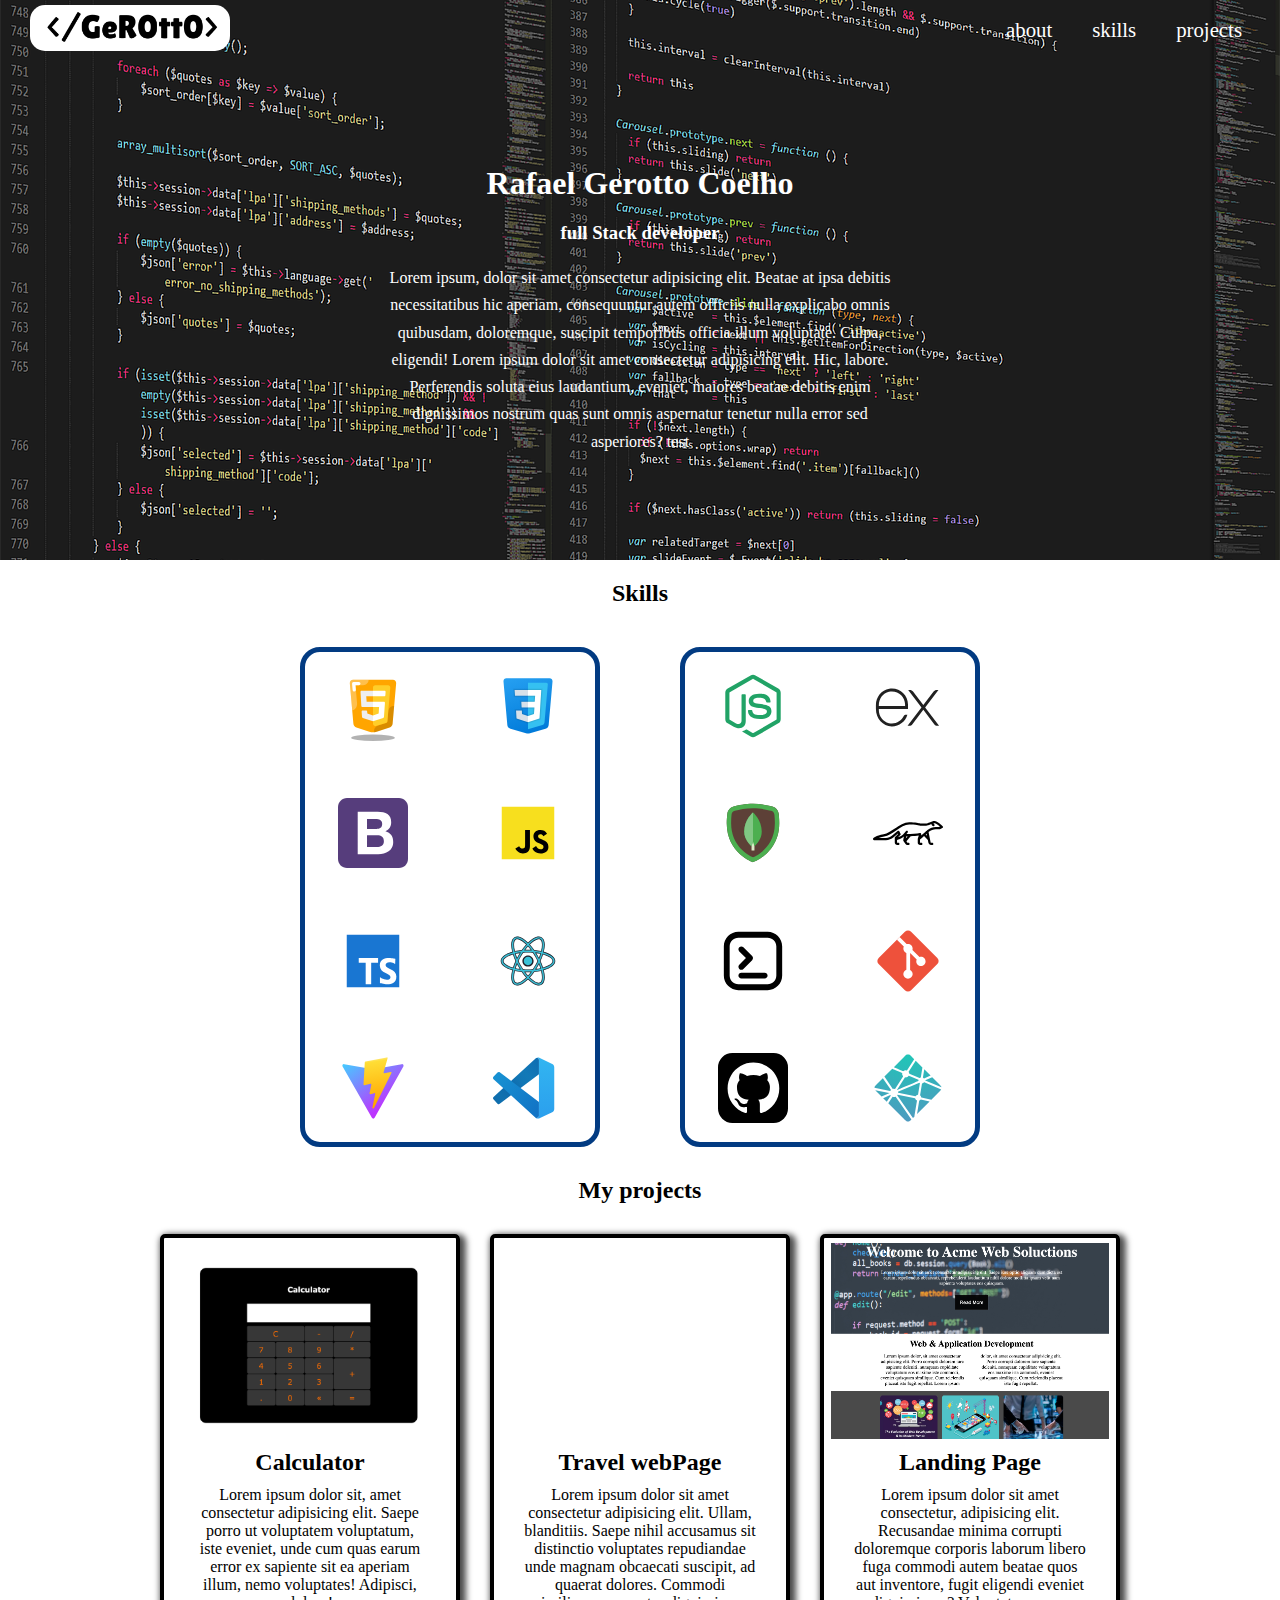
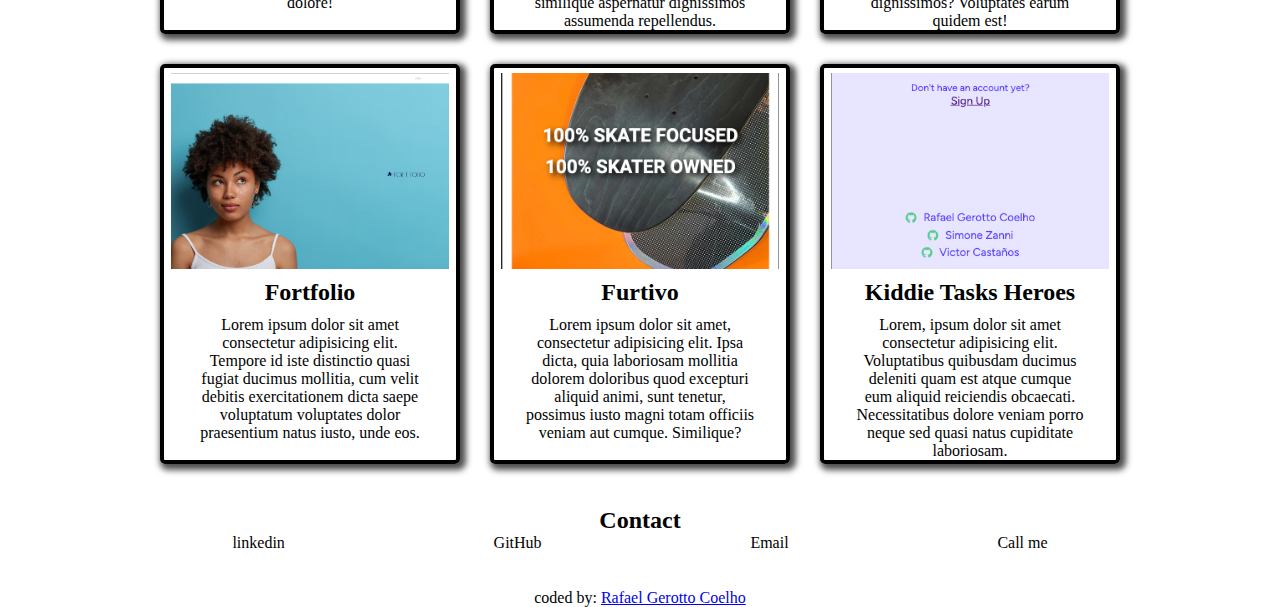
==== index.html @ 9b7d499c "Portfolio_Rafael" ====
<!DOCTYPE html>
<html lang="en">
  <head>
    <meta charset="UTF-8" />
    <link
      rel="stylesheet"
      href="https://cdnjs.cloudflare.com/ajax/libs/font-awesome/6.5.1/css/all.min.css"
      integrity="sha512-DTOQO9RWCH3ppGqcWaEA1BIZOC6xxalwEsw9c2QQeAIftl+Vegovlnee1c9QX4TctnWMn13TZye+giMm8e2LwA=="
      crossorigin="anonymous"
      referrerpolicy="no-referrer"
    />
    <link rel="stylesheet" href="style.css" />
    <meta name="viewport" content="width=device-width, initial-scale=1.0" />
    <title>Rafael Gerotto Coelho</title>
  </head>
  <body>
    <div class="background">
        <nav class="navbar">
            <div class="logo">
                <img src="./img/Screenshot 2024-01-16 at 20.09.14.png" alt="">
            </div>
            <div class="menu-bar">
              <ul>
                <li>about</li>
                <li>skills</li>
                <li>projects</li>
                <li>contact</li>
              </ul>
            </div>
          </nav>
          <section class="about">
            <h1>Rafael Gerotto Coelho</h1>
            <h3>full Stack developer</h3>
            <p>
              Lorem ipsum, dolor sit amet consectetur adipisicing elit. Beatae at ipsa
              debitis necessitatibus hic aperiam, consequuntur autem officiis nulla
              explicabo omnis quibusdam, doloremque, suscipit temporibus officia illum
              voluptate. Culpa, eligendi! Lorem ipsum dolor sit amet consectetur
              adipisicing elit. Hic, labore. Perferendis soluta eius laudantium,
              eveniet, maiores beatae debitis enim dignissimos nostrum quas sunt omnis
              aspernatur tenetur nulla error sed asperiores?
              test
            </p>
          </section>
    </div>
    <section class="skills">
      <h2>Skills</h2>
      <div class="container-skills">
        <div class="front-end">
          <div class="icon">
            <img src="./img/icons8-html.svg" alt="">
          </div>
          <div class="icon">
            <img src="./img/icons8-css.svg" alt="">
          </div>
          <div class="icon">
            <img src="./img/bootstrap-svgrepo-com.svg" alt="">
          </div>
          <div class="icon">
            <img src="./img/icons8-javascript.svg" alt="">
          </div>
          <div class="icon">
            <img src="./img/icons8-typescript.svg" alt="">
          </div>
          <div class="icon">
            <img src="./img/icons8-react-js.svg" alt="">
          </div>
          <div class="icon">
            <img src="./img/vite-svgrepo-com.svg" alt="">
          </div>
          <div class="icon">
            <img src="./img/vs-code-svgrepo-com.svg" alt="">
          </div>
        </div>
        <div class="back-end">
          <div class="icon">
            <img src="./img/icons8-node-js.svg" alt="">
          </div>
          <div class="icon">
            <img src="./img/icons8-express-js.svg" alt="">
          </div>
          <div class="icon">
            <img src="./img/icons8-mongodb.svg" alt="">
          </div>
          <div class="icon">
            <img src="./img/mongoose-svgrepo-com.svg" alt="">
          </div>
          <div class="icon">
            <img src="./img/console-svgrepo-com.svg" alt="">
          </div>
          <div class="icon">
            <img src="./img/git-svgrepo-com.svg" alt="">
          </div>
          <div class="icon">
            <img src="./img/github-svgrepo-com.svg" alt="">
          </div>
          <div class="icon">
            <img src="./img/netlify-svgrepo-com.svg" alt="">
          </div>
        </div>
      </div>
    </section>
    <main class="projects">
      <h2>My projects</h2>
      <div class="container-project">
         <div class="cards">
          <div class="img img-calc"></div>
          <h2>Calculator</h2>
          <p>
            Lorem ipsum dolor sit, amet consectetur adipisicing elit. Saepe
            porro ut voluptatem voluptatum, iste eveniet, unde cum quas earum
            error ex sapiente sit ea aperiam illum, nemo voluptates! Adipisci,
            dolore!
        </p>
        <a
          href="https://github.com/Rgerotto/Calculator"
          target="_blank"
          rel="noopener noreferrer"
        >
          <i class="fa-brands fa-github"></i>
        </a>
        </div>
        <div class="cards">
          <div class="img img-travel"></div>
          <h2>Travel webPage</h2>
          <p>
            Lorem ipsum dolor sit amet consectetur adipisicing elit. Ullam,
            blanditiis. Saepe nihil accusamus sit distinctio voluptates
            repudiandae unde magnam obcaecati suscipit, ad quaerat dolores.
            Commodi similique aspernatur dignissimos assumenda repellendus.
        </p>
        <a href="https://github.com/Rgerotto/projeto-Estagiario"
          target="_blank"
          rel="noopener noreferrer">
          <i class="fa-brands fa-github"></i>
        </a>
        </div>
        <div class="cards">
            <div class="img img-landing"></div>
            <h2>Landing Page</h2>
            <p>Lorem ipsum dolor sit amet consectetur, adipisicing elit. Recusandae minima corrupti doloremque corporis laborum libero fuga commodi autem beatae quos aut inventore, fugit eligendi eveniet dignissimos? Voluptates earum quidem est!</p>
            <a href="https://github.com/Rgerotto/landingPage"
          target="_blank"
          rel="noopener noreferrer">
          <i class="fa-brands fa-github"></i>
        </a>
        </div>
        <div class="cards">
            <div class="img img-fortfolio"></div>
            <h2>Fortfolio</h2>
            <p>Lorem ipsum dolor sit amet consectetur adipisicing elit. Tempore id iste distinctio quasi fugiat ducimus mollitia, cum velit debitis exercitationem dicta saepe voluptatum voluptates dolor praesentium natus iusto, unde eos.</p>
            <a href="https://github.com/Rgerotto/Fortfolio"
          target="_blank"
          rel="noopener noreferrer">
          <i class="fa-brands fa-github"></i>
        </a>
        </div>
        <div class="cards">
            <div class="img img-furtivo"></div>
            <h2>Furtivo</h2>
            <p>Lorem ipsum dolor sit amet, consectetur adipisicing elit. Ipsa dicta, quia laboriosam mollitia dolorem doloribus quod excepturi aliquid animi, sunt tenetur, possimus iusto magni totam officiis veniam aut cumque. Similique?</p>
            <a href="https://github.com/Rgerotto/Fortfolio"
          target="_blank"
          rel="noopener noreferrer">
          <i class="fa-brands fa-github"></i>
        </a>
        </div>
        <div class="cards">
            <div class="img img-task"></div>
            <h2>Kiddie Tasks Heroes</h2>
            <p>Lorem, ipsum dolor sit amet consectetur adipisicing elit. Voluptatibus quibusdam ducimus deleniti quam est atque cumque eum aliquid reiciendis obcaecati. Necessitatibus dolore veniam porro neque sed quasi natus cupiditate laboriosam.</p>
            <a href="https://github.com/Rgerotto/tasks"
            target="_blank"
            rel="noopener noreferrer">
            <i class="fa-brands fa-github"></i>
          </a>
        </div>
<!--         <div class="cards"></div>
        <div class="cards"></div>
        <div class="cards"></div> -->
      </div>
    </main>
    <section class="contact">
      <h2>Contact</h2>
      <div class="container-contact">
        <div>linkedin</div>
        <div>GitHub</div>
        <div>Email</div>
        <div>Call me</div>
      </div>
    </section>
    <footer class="footer"><p>coded by: <a href="https://github.com/Rgerotto" target="_blank" rel="noopener noreferrer">Rafael Gerotto Coelho</a></p></footer>
  </body>
</html>
---- style.css ----
/* 
.cards1 { grid-area: 1 / 1 / 2 / 2; }
.cards2 { grid-area: 1 / 2 / 2 / 3; }
.cards3 { grid-area: 1 / 3 / 2 / 4; }
.cards4 { grid-area: 2 / 1 / 3 / 2; }
.cards5 { grid-area: 2 / 2 / 3 / 3; }
.cards6 { grid-area: 2 / 3 / 3 / 4; }
.cards7 { grid-area: 3 / 1 / 4 / 2; }
.cards8 { grid-area: 3 / 2 / 4 / 3; }
.cards9 { grid-area: 3 / 3 / 4 / 4; } 
*/

* {
    margin: 0;
    padding: 0;
    box-sizing: border-box;
}

body {
    height: auto;
    width: 100vw;
}
h6{
    color: white;
}
.navbar {
    height: 60px;
    width: 100%;
    padding: 10px 30px;
    display: flex;
    justify-content: space-between;
    align-items: center;
}
.logo > img{
    width: 200px;
    border-radius: 15px;
    border: none;
}
.menu-bar {
    width: 20%;
    margin-right: 20px;
}

.menu-bar>ul {
    display: flex;
    justify-content: space-around;
    width: 100%;
}

.menu-bar>ul li {
    padding: 10px 20px;
    font-size: 1.3em;
    text-decoration: none;
    list-style: none;
    color: white;
}

.background {
    background-image: url(./img/background.png);
    background-repeat: no-repeat;
    background-size: cover;
    background-position: center;
}

.about {
    height: 500px;
    width: 100%;
    text-align: center;
    display: flex;
    flex-direction: column;
    justify-content: center;
    align-items: center;
    color: white;
}

.about>h1 {
    margin-bottom: 20px;
}

.about>p {
    width: 40%;
    line-height: 1.7em;
    margin-top: 20px;
}

.skills {
    display: flex;
    flex-direction: column;
    justify-content: center;
    text-align: center;
    width: 100%;
}

.skills>h2 {
    margin: 20px 0;
}

.container-skills {
    display: flex;
    justify-content: center;
    align-items: center;
    gap: 80px;
    margin-top: 20px;
}

.front-end,
.back-end {
    height: 500px;
    width: 300px;
    border-radius: 20px;
    border: 5px solid rgb(2, 59, 130);
    background-color: rgb(255, 255, 255);
    display: grid;
    grid-template-columns: repeat(2, 1fr);
    grid-template-rows: repeat(4, 1fr);
    grid-column-gap: 20px;
    grid-row-gap: 20px;
}
.icon{
    display: flex;
    justify-content: center;
    align-items: center;
}
.icon > img{
    width: 70px;
}

.projects {
    width: 100%;
    display: flex;
    flex-direction: column;
    justify-content: center;
    align-items: center;
}

.projects>h2 {
    margin: 30px 0;
}

.container-project {
    display: grid;
    grid-template-columns: repeat(3, 1fr);
    grid-template-rows: repeat(2, 1fr);
    grid-column-gap: 30px;
    grid-row-gap: 30px;
}

.cards {
    height: 400px;
    width: 300px;
    border: 4px solid black;
    border-radius: 5px;
    display: flex;
    flex-direction: column;
    align-items: center;
    box-shadow: 3px 3px 6px 3px rgb(77, 77, 77);
}

.cards:hover {
    background-color: rgba(92, 92, 92, 0.459);
    transform: scale(1.1);
    transition: ease-in-out;
}

.cards>h2 {
    margin: 10px 0;
}

.cards>p {
    text-align: center;
    width: 80%;
}

.img {
    height: 50%;
    width: 95%;
    margin-top: 5px;
    background-repeat: no-repeat;
    background-size: cover;
    background-position: center;
}

.img-calc {
    background-image: url(./img/calculator.png);
}

.img-travel {
    background-image: url(./img/projectEstagiario.png);
}

.img-landing {
    background-image: url(./img/landngPage.png);
}

.img-fortfolio {
    background-image: url(./img/fortfolio.png);
}

.img-furtivo {
    background-image: url(./img/Furtivo.png);
}

.img-task {
    background-image: url(./img/Kiddie-tasks.png);
}

.contact {
    display: flex;
    flex-direction: column;
    justify-content: center;
    align-items: center;
    width: 100%;
    height: 100px;
    text-align: center;
    margin-top: 15px;
}

.container-contact {
    width: 80%;
    display: flex;
    align-items: center;
    justify-content: space-around;
}
.footer{
    margin-top: 10px;
    display: flex;
    justify-content: center;
    align-items: center;
}
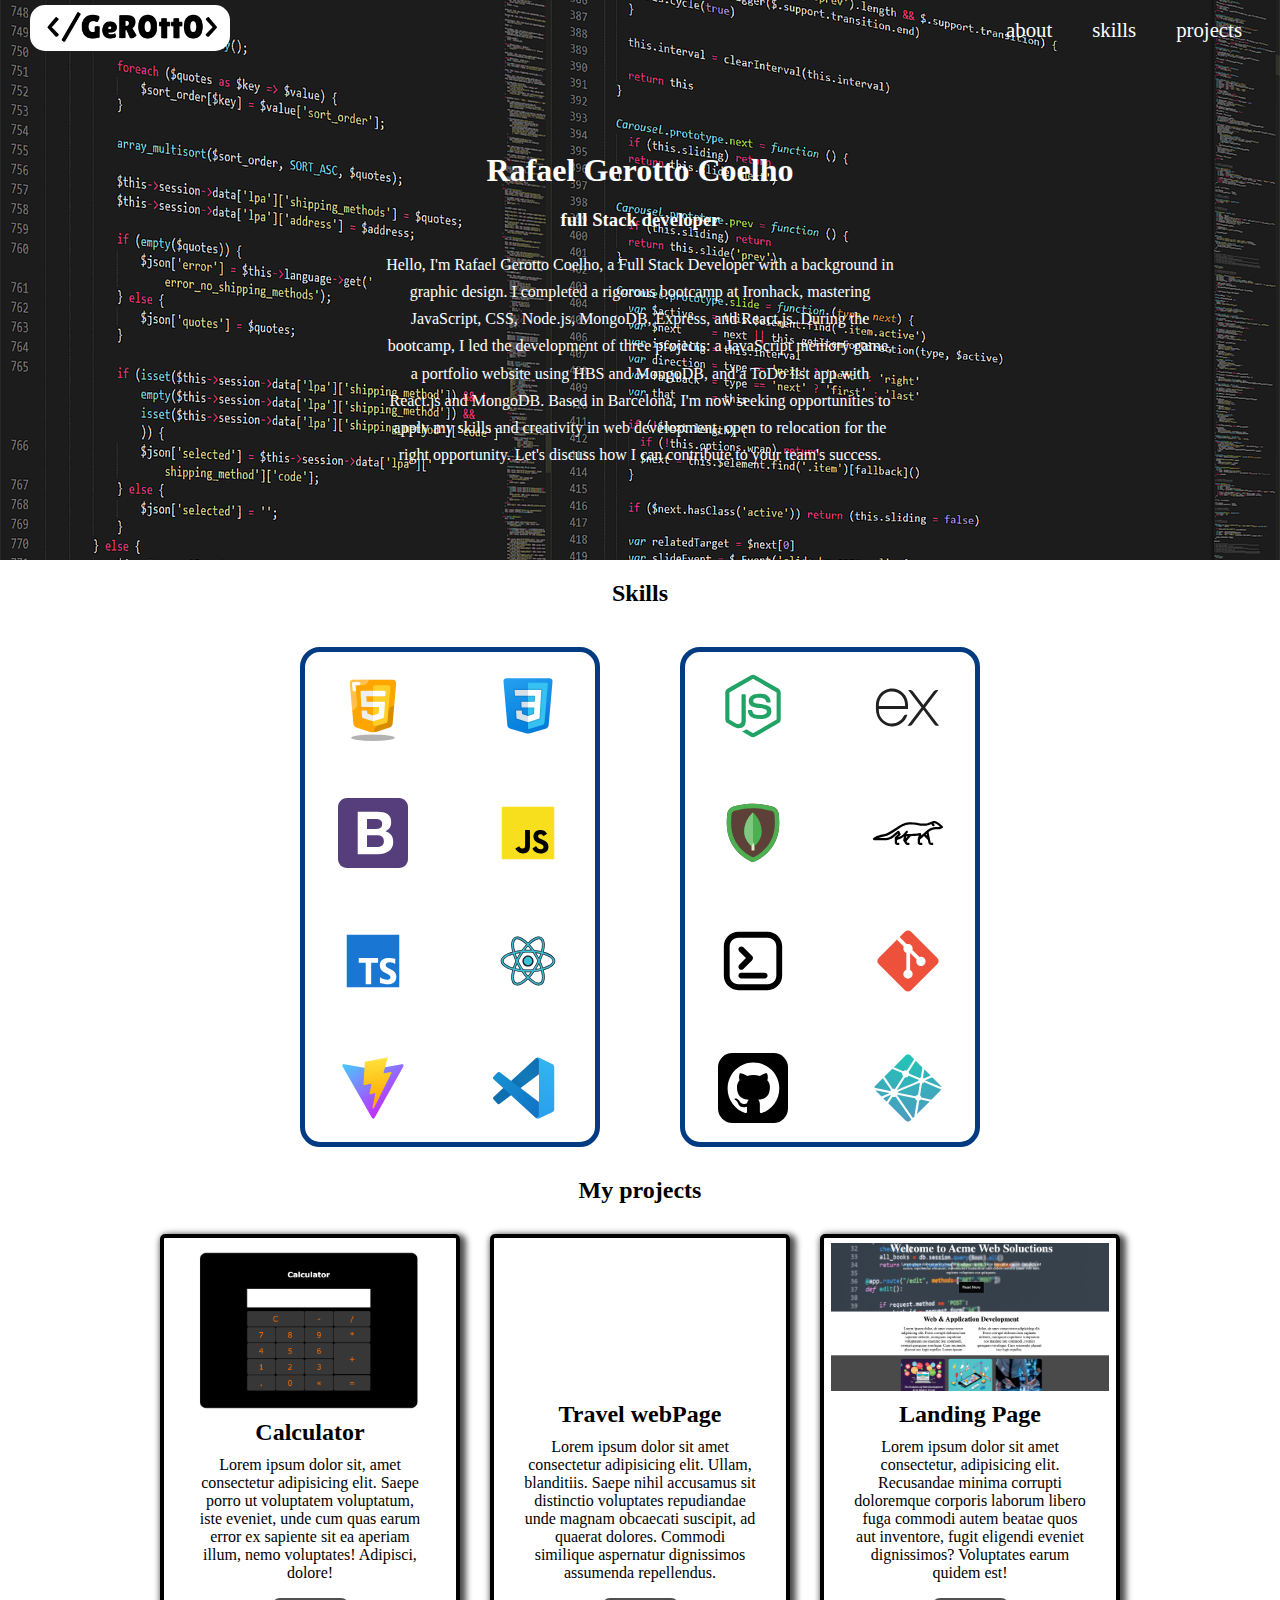
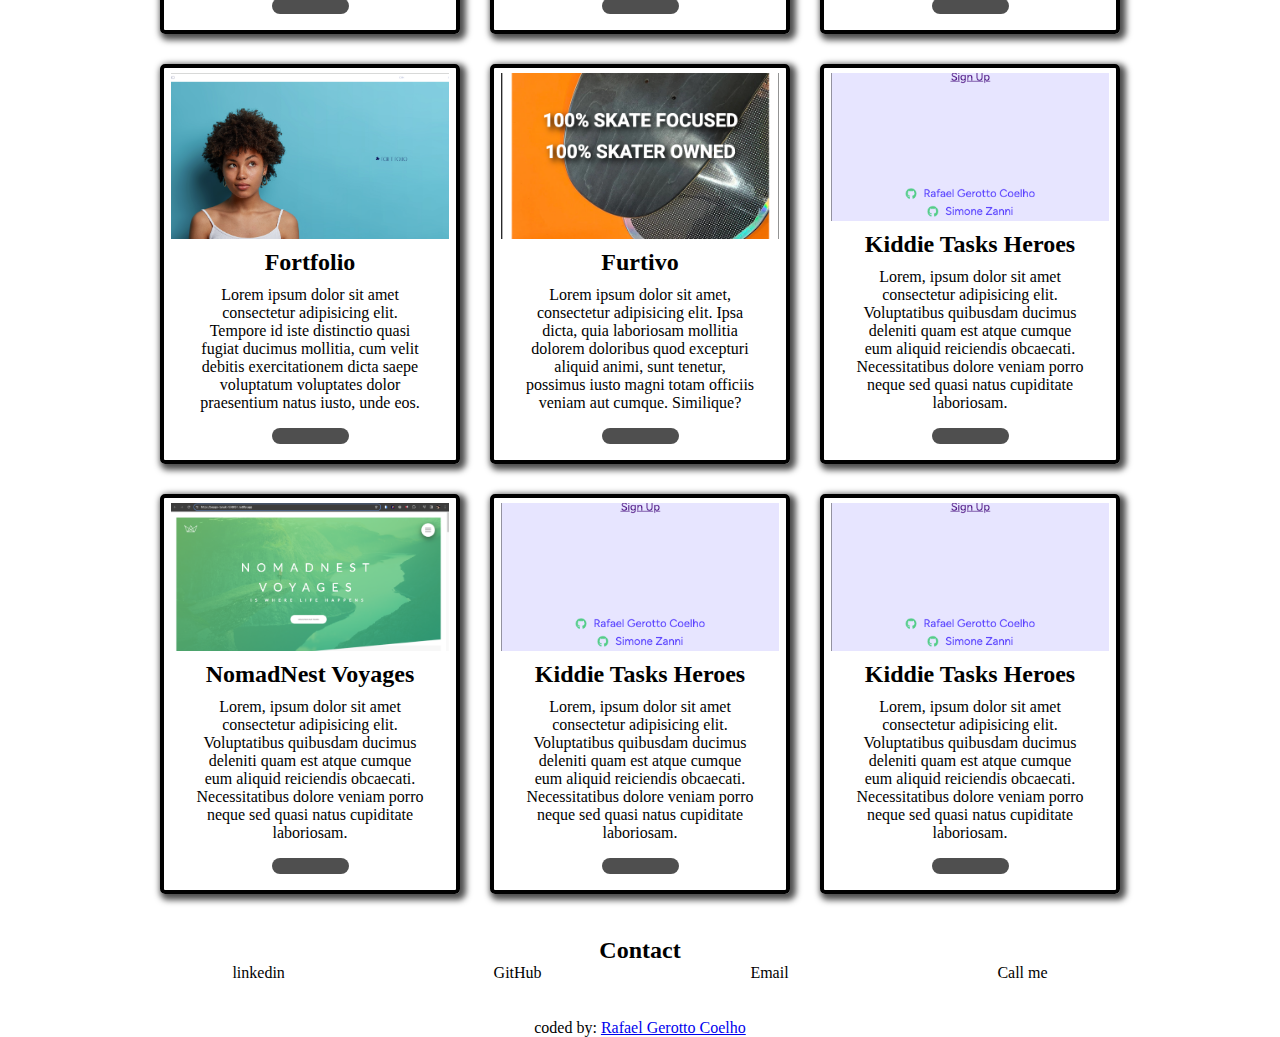
==== commit a03c2f75: "adding new projects" ====
--- a/index.html
+++ b/index.html
@@ -15,87 +15,89 @@
   </head>
   <body>
     <div class="background">
-        <nav class="navbar">
-            <div class="logo">
-                <img src="./img/Screenshot 2024-01-16 at 20.09.14.png" alt="">
-            </div>
-            <div class="menu-bar">
-              <ul>
-                <li>about</li>
-                <li>skills</li>
-                <li>projects</li>
-                <li>contact</li>
-              </ul>
-            </div>
-          </nav>
-          <section class="about">
-            <h1>Rafael Gerotto Coelho</h1>
-            <h3>full Stack developer</h3>
-            <p>
-              Lorem ipsum, dolor sit amet consectetur adipisicing elit. Beatae at ipsa
-              debitis necessitatibus hic aperiam, consequuntur autem officiis nulla
-              explicabo omnis quibusdam, doloremque, suscipit temporibus officia illum
-              voluptate. Culpa, eligendi! Lorem ipsum dolor sit amet consectetur
-              adipisicing elit. Hic, labore. Perferendis soluta eius laudantium,
-              eveniet, maiores beatae debitis enim dignissimos nostrum quas sunt omnis
-              aspernatur tenetur nulla error sed asperiores?
-              test
-            </p>
-          </section>
+      <nav class="navbar">
+        <div class="logo">
+          <img src="./img/Screenshot 2024-01-16 at 20.09.14.png" alt="" />
+        </div>
+        <div class="menu-bar">
+          <ul>
+            <li>about</li>
+            <li>skills</li>
+            <li>projects</li>
+            <li>contact</li>
+          </ul>
+        </div>
+      </nav>
+      <section class="about">
+        <h1>Rafael Gerotto Coelho</h1>
+        <h3>full Stack developer</h3>
+        <p>
+          Hello, I'm Rafael Gerotto Coelho, a Full Stack Developer with a
+          background in graphic design. I completed a rigorous bootcamp at
+          Ironhack, mastering JavaScript, CSS, Node.js, MongoDB, Express, and
+          React.js. During the bootcamp, I led the development of three
+          projects: a JavaScript memory game, a portfolio website using HBS and
+          MongoDB, and a ToDo list app with React.js and MongoDB. Based in
+          Barcelona, I'm now seeking opportunities to apply my skills and
+          creativity in web development, open to relocation for the right
+          opportunity. Let's discuss how I can contribute to your team's
+          success.
+        </p>
+      </section>
     </div>
     <section class="skills">
       <h2>Skills</h2>
       <div class="container-skills">
         <div class="front-end">
           <div class="icon">
-            <img src="./img/icons8-html.svg" alt="">
-          </div>
-          <div class="icon">
-            <img src="./img/icons8-css.svg" alt="">
-          </div>
-          <div class="icon">
-            <img src="./img/bootstrap-svgrepo-com.svg" alt="">
-          </div>
-          <div class="icon">
-            <img src="./img/icons8-javascript.svg" alt="">
-          </div>
-          <div class="icon">
-            <img src="./img/icons8-typescript.svg" alt="">
-          </div>
-          <div class="icon">
-            <img src="./img/icons8-react-js.svg" alt="">
-          </div>
-          <div class="icon">
-            <img src="./img/vite-svgrepo-com.svg" alt="">
-          </div>
-          <div class="icon">
-            <img src="./img/vs-code-svgrepo-com.svg" alt="">
+            <img src="./img/icons8-html.svg" alt="" />
+          </div>
+          <div class="icon">
+            <img src="./img/icons8-css.svg" alt="" />
+          </div>
+          <div class="icon">
+            <img src="./img/bootstrap-svgrepo-com.svg" alt="" />
+          </div>
+          <div class="icon">
+            <img src="./img/icons8-javascript.svg" alt="" />
+          </div>
+          <div class="icon">
+            <img src="./img/icons8-typescript.svg" alt="" />
+          </div>
+          <div class="icon">
+            <img src="./img/icons8-react-js.svg" alt="" />
+          </div>
+          <div class="icon">
+            <img src="./img/vite-svgrepo-com.svg" alt="" />
+          </div>
+          <div class="icon">
+            <img src="./img/vs-code-svgrepo-com.svg" alt="" />
           </div>
         </div>
         <div class="back-end">
           <div class="icon">
-            <img src="./img/icons8-node-js.svg" alt="">
-          </div>
-          <div class="icon">
-            <img src="./img/icons8-express-js.svg" alt="">
-          </div>
-          <div class="icon">
-            <img src="./img/icons8-mongodb.svg" alt="">
-          </div>
-          <div class="icon">
-            <img src="./img/mongoose-svgrepo-com.svg" alt="">
-          </div>
-          <div class="icon">
-            <img src="./img/console-svgrepo-com.svg" alt="">
-          </div>
-          <div class="icon">
-            <img src="./img/git-svgrepo-com.svg" alt="">
-          </div>
-          <div class="icon">
-            <img src="./img/github-svgrepo-com.svg" alt="">
-          </div>
-          <div class="icon">
-            <img src="./img/netlify-svgrepo-com.svg" alt="">
+            <img src="./img/icons8-node-js.svg" alt="" />
+          </div>
+          <div class="icon">
+            <img src="./img/icons8-express-js.svg" alt="" />
+          </div>
+          <div class="icon">
+            <img src="./img/icons8-mongodb.svg" alt="" />
+          </div>
+          <div class="icon">
+            <img src="./img/mongoose-svgrepo-com.svg" alt="" />
+          </div>
+          <div class="icon">
+            <img src="./img/console-svgrepo-com.svg" alt="" />
+          </div>
+          <div class="icon">
+            <img src="./img/git-svgrepo-com.svg" alt="" />
+          </div>
+          <div class="icon">
+            <img src="./img/github-svgrepo-com.svg" alt="" />
+          </div>
+          <div class="icon">
+            <img src="./img/netlify-svgrepo-com.svg" alt="" />
           </div>
         </div>
       </div>
@@ -103,7 +105,7 @@
     <main class="projects">
       <h2>My projects</h2>
       <div class="container-project">
-         <div class="cards">
+        <div class="cards">
           <div class="img img-calc"></div>
           <h2>Calculator</h2>
           <p>
@@ -111,14 +113,19 @@
             porro ut voluptatem voluptatum, iste eveniet, unde cum quas earum
             error ex sapiente sit ea aperiam illum, nemo voluptates! Adipisci,
             dolore!
-        </p>
-        <a
-          href="https://github.com/Rgerotto/Calculator"
-          target="_blank"
-          rel="noopener noreferrer"
-        >
-          <i class="fa-brands fa-github"></i>
-        </a>
+          </p>
+          <div class="link-deploy">
+            <a
+              href="https://github.com/Rgerotto/Calculator"
+              target="_blank"
+              rel="noopener noreferrer"
+            >
+              <i class="fa-brands fa-github"></i>
+            </a>
+            <a href="#" target="_blank" rel="noopener noreferrer"
+              ><i class="fa-solid fa-rocket"></i
+            ></a>
+          </div>
         </div>
         <div class="cards">
           <div class="img img-travel"></div>
@@ -128,56 +135,180 @@
             blanditiis. Saepe nihil accusamus sit distinctio voluptates
             repudiandae unde magnam obcaecati suscipit, ad quaerat dolores.
             Commodi similique aspernatur dignissimos assumenda repellendus.
-        </p>
-        <a href="https://github.com/Rgerotto/projeto-Estagiario"
-          target="_blank"
-          rel="noopener noreferrer">
-          <i class="fa-brands fa-github"></i>
-        </a>
-        </div>
-        <div class="cards">
-            <div class="img img-landing"></div>
-            <h2>Landing Page</h2>
-            <p>Lorem ipsum dolor sit amet consectetur, adipisicing elit. Recusandae minima corrupti doloremque corporis laborum libero fuga commodi autem beatae quos aut inventore, fugit eligendi eveniet dignissimos? Voluptates earum quidem est!</p>
-            <a href="https://github.com/Rgerotto/landingPage"
-          target="_blank"
-          rel="noopener noreferrer">
-          <i class="fa-brands fa-github"></i>
-        </a>
-        </div>
-        <div class="cards">
-            <div class="img img-fortfolio"></div>
-            <h2>Fortfolio</h2>
-            <p>Lorem ipsum dolor sit amet consectetur adipisicing elit. Tempore id iste distinctio quasi fugiat ducimus mollitia, cum velit debitis exercitationem dicta saepe voluptatum voluptates dolor praesentium natus iusto, unde eos.</p>
-            <a href="https://github.com/Rgerotto/Fortfolio"
-          target="_blank"
-          rel="noopener noreferrer">
-          <i class="fa-brands fa-github"></i>
-        </a>
-        </div>
-        <div class="cards">
-            <div class="img img-furtivo"></div>
-            <h2>Furtivo</h2>
-            <p>Lorem ipsum dolor sit amet, consectetur adipisicing elit. Ipsa dicta, quia laboriosam mollitia dolorem doloribus quod excepturi aliquid animi, sunt tenetur, possimus iusto magni totam officiis veniam aut cumque. Similique?</p>
-            <a href="https://github.com/Rgerotto/Fortfolio"
-          target="_blank"
-          rel="noopener noreferrer">
-          <i class="fa-brands fa-github"></i>
-        </a>
-        </div>
-        <div class="cards">
-            <div class="img img-task"></div>
-            <h2>Kiddie Tasks Heroes</h2>
-            <p>Lorem, ipsum dolor sit amet consectetur adipisicing elit. Voluptatibus quibusdam ducimus deleniti quam est atque cumque eum aliquid reiciendis obcaecati. Necessitatibus dolore veniam porro neque sed quasi natus cupiditate laboriosam.</p>
-            <a href="https://github.com/Rgerotto/tasks"
-            target="_blank"
-            rel="noopener noreferrer">
-            <i class="fa-brands fa-github"></i>
-          </a>
-        </div>
-<!--         <div class="cards"></div>
-        <div class="cards"></div>
-        <div class="cards"></div> -->
+          </p>
+          <div class="link-deploy">
+            <a
+              href="https://github.com/Rgerotto/projeto-Estagiario"
+              target="_blank"
+              rel="noopener noreferrer"
+            >
+              <i class="fa-brands fa-github"></i>
+            </a>
+            <a href="#" target="_blank" rel="noopener noreferrer"
+              ><i class="fa-solid fa-rocket"></i
+            ></a>
+          </div>
+        </div>
+        <div class="cards">
+          <div class="img img-landing"></div>
+          <h2>Landing Page</h2>
+          <p>
+            Lorem ipsum dolor sit amet consectetur, adipisicing elit. Recusandae
+            minima corrupti doloremque corporis laborum libero fuga commodi
+            autem beatae quos aut inventore, fugit eligendi eveniet dignissimos?
+            Voluptates earum quidem est!
+          </p>
+          <div class="link-deploy">
+            <a
+              href="https://github.com/Rgerotto/landingPage"
+              target="_blank"
+              rel="noopener noreferrer"
+            >
+              <i class="fa-brands fa-github"></i>
+            </a>
+            <a href="#" target="_blank" rel="noopener noreferrer"
+              ><i class="fa-solid fa-rocket"></i
+            ></a>
+          </div>
+        </div>
+        <div class="cards">
+          <div class="img img-fortfolio"></div>
+          <h2>Fortfolio</h2>
+          <p>
+            Lorem ipsum dolor sit amet consectetur adipisicing elit. Tempore id
+            iste distinctio quasi fugiat ducimus mollitia, cum velit debitis
+            exercitationem dicta saepe voluptatum voluptates dolor praesentium
+            natus iusto, unde eos.
+          </p>
+          <div class="link-deploy">
+            <a
+              href="https://github.com/Rgerotto/Fortfolio"
+              target="_blank"
+              rel="noopener noreferrer"
+            >
+              <i class="fa-brands fa-github"></i>
+            </a>
+            <a href="#" target="_blank" rel="noopener noreferrer"
+              ><i class="fa-solid fa-rocket"></i
+            ></a>
+          </div>
+        </div>
+        <div class="cards">
+          <div class="img img-furtivo"></div>
+          <h2>Furtivo</h2>
+          <p>
+            Lorem ipsum dolor sit amet, consectetur adipisicing elit. Ipsa
+            dicta, quia laboriosam mollitia dolorem doloribus quod excepturi
+            aliquid animi, sunt tenetur, possimus iusto magni totam officiis
+            veniam aut cumque. Similique?
+          </p>
+          <div class="link-deploy">
+            <a
+              href="https://github.com/Rgerotto/Furtivo-skateshop"
+              target="_blank"
+              rel="noopener noreferrer"
+            >
+              <i class="fa-brands fa-github"></i>
+            </a>
+            <a
+              href="https://furtivo.netlify.app/"
+              target="_blank"
+              rel="noopener noreferrer"
+              ><i class="fa-solid fa-rocket"></i
+            ></a>
+          </div>
+        </div>
+        <div class="cards">
+          <div class="img img-task"></div>
+          <h2>Kiddie Tasks Heroes</h2>
+          <p>
+            Lorem, ipsum dolor sit amet consectetur adipisicing elit.
+            Voluptatibus quibusdam ducimus deleniti quam est atque cumque eum
+            aliquid reiciendis obcaecati. Necessitatibus dolore veniam porro
+            neque sed quasi natus cupiditate laboriosam.
+          </p>
+          <div class="link-deploy">
+            <a
+              href="https://github.com/Rgerotto/Fortfolio"
+              target="_blank"
+              rel="noopener noreferrer"
+            >
+              <i class="fa-brands fa-github"></i>
+            </a>
+            <a href="#" target="_blank" rel="noopener noreferrer"
+              ><i class="fa-solid fa-rocket"></i
+            ></a>
+          </div>
+        </div>
+        <div class="cards">
+          <div class="img img-nomadnest"></div>
+          <h2>NomadNest Voyages</h2>
+          <p>
+            Lorem, ipsum dolor sit amet consectetur adipisicing elit.
+            Voluptatibus quibusdam ducimus deleniti quam est atque cumque eum
+            aliquid reiciendis obcaecati. Necessitatibus dolore veniam porro
+            neque sed quasi natus cupiditate laboriosam.
+          </p>
+          <div class="link-deploy">
+            <a
+              href="https://github.com/Rgerotto/Natours"
+              target="_blank"
+              rel="noopener noreferrer"
+            >
+              <i class="fa-brands fa-github"></i>
+            </a>
+            <a
+              href="https://peppy-tanuki-996f54.netlify.app/"
+              target="_blank"
+              rel="noopener noreferrer"
+              ><i class="fa-solid fa-rocket"></i
+            ></a>
+          </div>
+        </div>
+        <div class="cards">
+          <div class="img img-task"></div>
+          <h2>Kiddie Tasks Heroes</h2>
+          <p>
+            Lorem, ipsum dolor sit amet consectetur adipisicing elit.
+            Voluptatibus quibusdam ducimus deleniti quam est atque cumque eum
+            aliquid reiciendis obcaecati. Necessitatibus dolore veniam porro
+            neque sed quasi natus cupiditate laboriosam.
+          </p>
+          <div class="link-deploy">
+            <a
+              href="https://github.com/Rgerotto/Fortfolio"
+              target="_blank"
+              rel="noopener noreferrer"
+            >
+              <i class="fa-brands fa-github"></i>
+            </a>
+            <a href="#" target="_blank" rel="noopener noreferrer"
+              ><i class="fa-solid fa-rocket"></i
+            ></a>
+          </div>
+        </div>
+        <div class="cards">
+          <div class="img img-task"></div>
+          <h2>Kiddie Tasks Heroes</h2>
+          <p>
+            Lorem, ipsum dolor sit amet consectetur adipisicing elit.
+            Voluptatibus quibusdam ducimus deleniti quam est atque cumque eum
+            aliquid reiciendis obcaecati. Necessitatibus dolore veniam porro
+            neque sed quasi natus cupiditate laboriosam.
+          </p>
+          <div class="link-deploy">
+            <a
+              href="https://github.com/Rgerotto/Fortfolio"
+              target="_blank"
+              rel="noopener noreferrer"
+            >
+              <i class="fa-brands fa-github"></i>
+            </a>
+            <a href="#" target="_blank" rel="noopener noreferrer"
+              ><i class="fa-solid fa-rocket"></i
+            ></a>
+          </div>
+        </div>
       </div>
     </main>
     <section class="contact">
@@ -189,6 +320,16 @@
         <div>Call me</div>
       </div>
     </section>
-    <footer class="footer"><p>coded by: <a href="https://github.com/Rgerotto" target="_blank" rel="noopener noreferrer">Rafael Gerotto Coelho</a></p></footer>
+    <footer class="footer">
+      <p>
+        coded by:
+        <a
+          href="https://github.com/Rgerotto"
+          target="_blank"
+          rel="noopener noreferrer"
+          >Rafael Gerotto Coelho</a
+        >
+      </p>
+    </footer>
   </body>
 </html>
--- a/style.css
+++ b/style.css
@@ -1,14 +1,4 @@
-/* 
-.cards1 { grid-area: 1 / 1 / 2 / 2; }
-.cards2 { grid-area: 1 / 2 / 2 / 3; }
-.cards3 { grid-area: 1 / 3 / 2 / 4; }
-.cards4 { grid-area: 2 / 1 / 3 / 2; }
-.cards5 { grid-area: 2 / 2 / 3 / 3; }
-.cards6 { grid-area: 2 / 3 / 3 / 4; }
-.cards7 { grid-area: 3 / 1 / 4 / 2; }
-.cards8 { grid-area: 3 / 2 / 4 / 3; }
-.cards9 { grid-area: 3 / 3 / 4 / 4; } 
-*/
+
 
 * {
     margin: 0;
@@ -144,7 +134,22 @@
     grid-column-gap: 30px;
     grid-row-gap: 30px;
 }
-
+.link-deploy{
+    display: flex;
+    margin: 1rem 0;
+    padding: .5rem 1rem;
+    border-radius: 50px;
+    background-color: rgb(79, 79, 79);
+}
+.link-deploy > a{
+    color: aliceblue;
+}
+.link-deploy > a:hover{
+    color: rgb(53, 152, 239);
+}
+.link-deploy > a:not(:first-child){
+    margin-left: 45px;
+}
 .cards {
     height: 400px;
     width: 300px;
@@ -203,6 +208,9 @@
 .img-task {
     background-image: url(./img/Kiddie-tasks.png);
 }
+.img-nomadnest {
+    background-image: url(./img/nomadnest_voyages.png);
+}
 
 .contact {
     display: flex;
